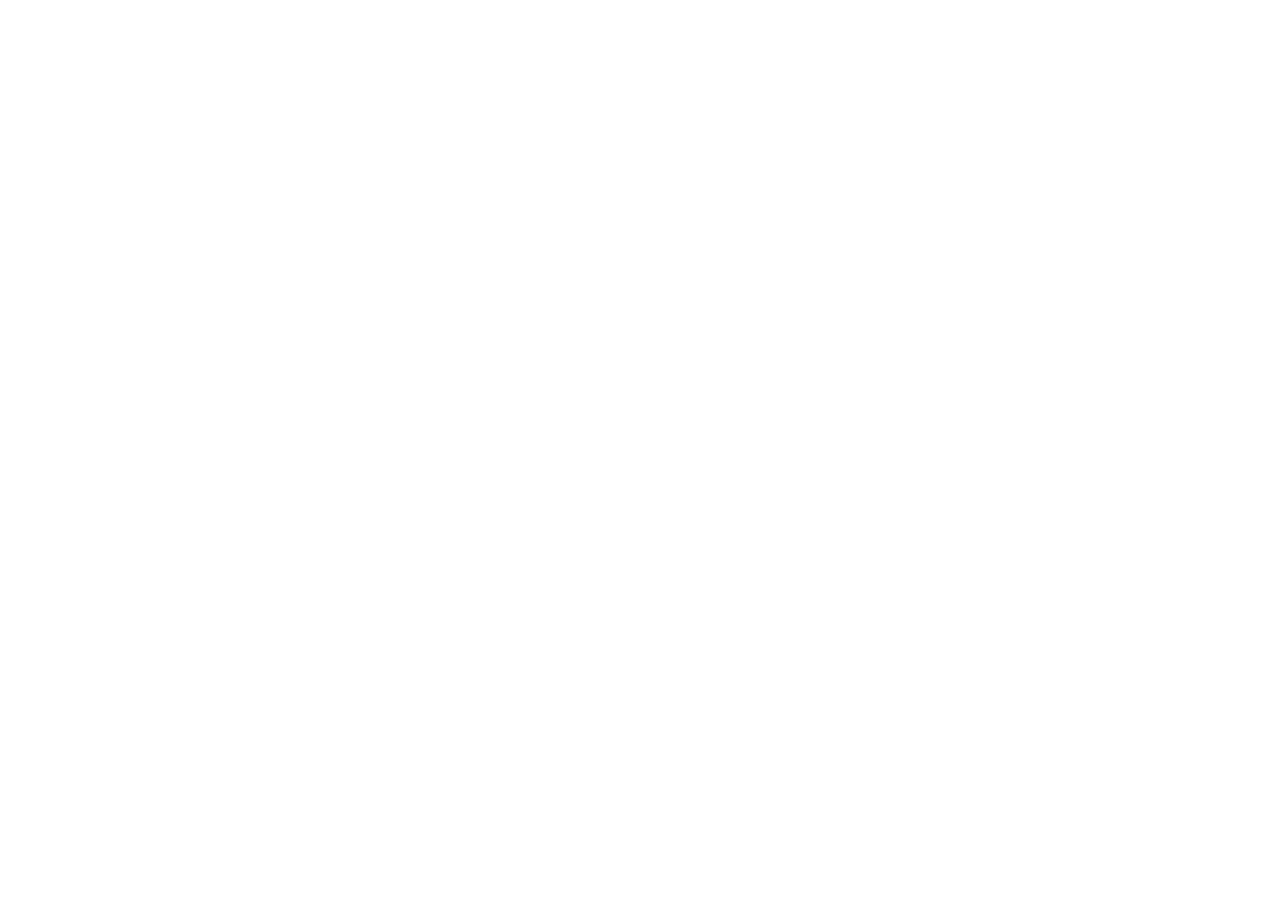
==== about.html @ 7cd77815 "Add placeholder pages and fix home links Add placeholder HTML pages for site sections and update the" ====
<!DOCTYPE html>
<html lang="en">
<head>
    <meta charset="UTF-8">
    <meta name="viewport" content="width=device-width, initial-scale=1.0">
    <title>Document</title>
</head>
<body>
    
</body>
</html>
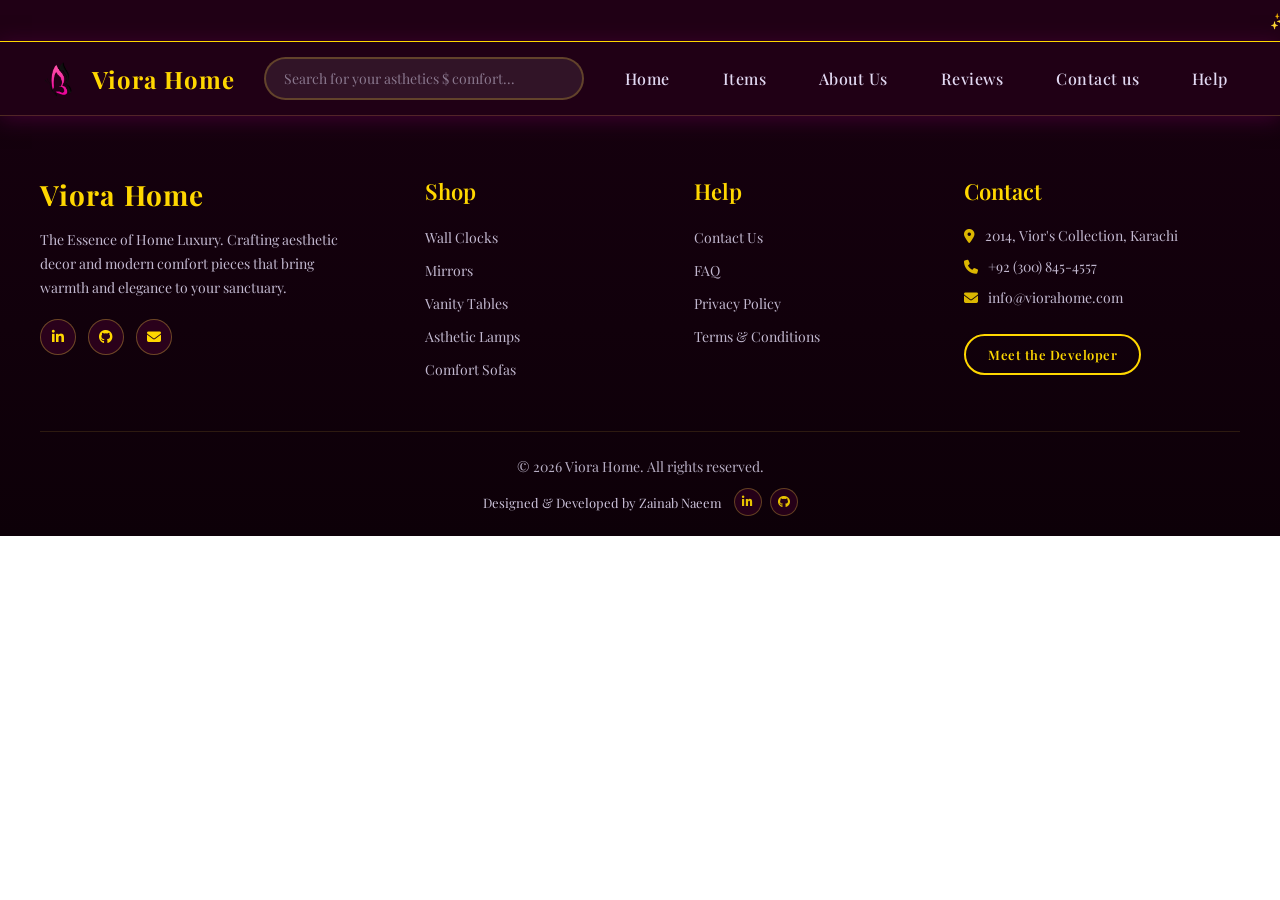
==== commit 5f42c787: "Add navigation and footer to about page Replace the blank page with Viora Home branding, a styled na" ====
--- a/about.html
+++ b/about.html
@@ -1,11 +1,467 @@
-<!DOCTYPE html>
+<!doctype html>
 <html lang="en">
-<head>
-    <meta charset="UTF-8">
-    <meta name="viewport" content="width=device-width, initial-scale=1.0">
-    <title>Document</title>
-</head>
-<body>
-    
-</body>
-</html>+  <head>
+    <meta charset="UTF-8" />
+    <meta name="viewport" content="width=device-width, initial-scale=1.0" />
+    <title>Viora-Home</title>
+
+    <link rel="stylesheet" href="https://unpkg.com/aos@next/dist/aos.css" />
+
+    <link rel="preconnect" href="https://fonts.googleapis.com" />
+    <link rel="preconnect" href="https://fonts.gstatic.com" crossorigin />
+    <link
+      href="https://fonts.googleapis.com/css2?family=Playfair+Display:ital,wght@0,600;1,600&display=swap"
+      rel="stylesheet"
+    />
+
+    <link
+      rel="stylesheet"
+      href="https://cdnjs.cloudflare.com/ajax/libs/font-awesome/6.4.0/css/all.min.css"
+    />
+
+    <style>
+      * {
+        padding: 0;
+        margin: 0;
+        box-sizing: border-box;
+        font-family: "Playfair Display", serif;
+      }
+
+      .announcement-bar {
+        background: #200015;
+        color: white;
+        overflow: hidden;
+        white-space: nowrap;
+        padding: 10px;
+        letter-spacing: 2px;
+      }
+
+      .scrolling-text {
+        display: inline-block;
+        padding-left: 100%;
+        animation: scrollText 15s linear infinite;
+      }
+
+      @keyframes scrollText {
+        from {
+          transform: translateX(0);
+        }
+
+        to {
+          transform: translateX(-100%);
+        }
+      }
+
+      /* Navbar */
+
+      header {
+        position: sticky;
+        top: 0;
+        width: 100%;
+        background-color: #200015;
+        border-top: 1px solid #ffd700;
+        box-shadow: 0 4px 20px rgba(104, 2, 82, 0.5);
+        z-index: 1000;
+      }
+
+      .navbar {
+        display: flex;
+        align-items: center;
+        justify-content: space-between;
+        padding: 15px 40px;
+        max-width: 1400px;
+        margin: 0 auto;
+      }
+
+      .logo {
+        display: flex;
+        align-items: center;
+        gap: 12px;
+        color: #ffd700;
+        font-size: 24px;
+        font-weight: 700;
+        letter-spacing: 1px;
+      }
+
+      .logo img {
+        object-fit: contain;
+      }
+
+      .search input {
+        width: 320px;
+        padding: 10px 18px;
+        background-color: rgba(255, 255, 255, 0.08);
+        border: 2px solid rgba(212, 175, 55, 0.3);
+        border-radius: 30px;
+        color: #e2d9f3;
+        font-size: 14px;
+        outline: none;
+        transition: all 0.3s ease;
+      }
+
+      .search input::placeholder {
+        color: rgba(226, 217, 243, 0.5);
+      }
+
+      .search input:focus {
+        border-color: #ffd700;
+        background-color: rgba(255, 255, 255, 0.12);
+        box-shadow: 0 0 10px rgba(255, 215, 0, 0.3);
+      }
+
+      .navbar li {
+        list-style: none;
+      }
+
+      .navbar > li > a,
+      .navbar .dropdwon > li > a {
+        color: #e2d9f3;
+        text-decoration: none;
+        font-size: 16px;
+        font-weight: 500;
+        letter-spacing: 0.5px;
+        padding: 8px 12px;
+        transition: color 0.3s ease;
+      }
+
+      .navbar > li > a:hover,
+      .navbar .dropdwon > li > a:hover {
+        color: #ffd700;
+        border-bottom: 2px solid #ffd700;
+      }
+
+      .dropdwon {
+        position: relative;
+      }
+
+      .dropdown-menu {
+        display: none;
+        position: absolute;
+        top: 100%;
+        left: 0;
+        background-color: #380125;
+        min-width: 210px;
+        padding: 12px 0;
+        border-radius: 10px;
+        border: 1px solid rgba(212, 175, 55, 0.2);
+        box-shadow: 0 10px 30px rgba(0, 0, 0, 0.6);
+        z-index: 100;
+      }
+
+      .dropdown-menu a {
+        display: block;
+        padding: 10px 20px;
+        color: #e2d9f3;
+        text-decoration: none;
+        font-size: 15px;
+        transition: all 0.3s ease;
+      }
+
+      .dropdown-menu a:hover {
+        background-color: #680442;
+        color: #ffd700;
+        padding-left: 25px;
+        border-bottom: 2px solid #ffd700;
+      }
+
+      .dropdwon:hover .dropdown-menu {
+        display: block;
+      }
+
+      .viora-footer {
+        background: linear-gradient(180deg, #15000e 0%, #0d0008 100%);
+        color: #e2d9f3;
+        padding: 60px 40px 20px 40px;
+        border-top: 1px solid rgba(212, 175, 55, 0.3);
+        font-family: inherit;
+      }
+
+      .footer-container {
+        max-width: 1300px;
+        margin: 0 auto;
+        display: grid;
+        grid-template-columns: 1.5fr 1fr 1fr 1.2fr;
+        gap: 40px;
+        padding-bottom: 40px;
+      }
+
+      .footer-col h2 {
+        color: #ffd700;
+        font-size: 28px;
+        font-weight: 700;
+        margin-bottom: 15px;
+        letter-spacing: 1px;
+      }
+
+      .footer-col h3 {
+        color: #ffd700;
+        font-size: 22px;
+        font-weight: 600;
+        margin-bottom: 20px;
+      }
+
+      .brand-col p {
+        color: #e2d9f3;
+        font-size: 14px;
+        line-height: 1.7;
+        opacity: 0.85;
+        margin-bottom: 20px;
+        max-width: 320px;
+      }
+
+      .social-icons {
+        display: flex;
+        gap: 12px;
+      }
+
+      .social-icons a,
+      .mini-socials a {
+        width: 36px;
+        height: 36px;
+        border-radius: 50%;
+        background: rgba(104, 4, 66, 0.3);
+        border: 1px solid rgba(212, 175, 55, 0.4);
+        color: #ffd700;
+        display: flex;
+        align-items: center;
+        justify-content: center;
+        text-decoration: none;
+        font-size: 14px;
+        transition: all 0.3s ease;
+      }
+
+      .social-icons a:hover,
+      .mini-socials a:hover {
+        background: #ffd700;
+        color: #380125;
+        box-shadow: 0 0 15px rgba(255, 215, 0, 0.5);
+        transform: translateY(-3px);
+      }
+
+      .footer-col ul {
+        list-style: none;
+        padding: 0;
+        margin: 0;
+      }
+
+      .footer-col ul li {
+        margin-bottom: 12px;
+      }
+
+      .footer-col ul li a {
+        color: #e2d9f3;
+        text-decoration: none;
+        font-size: 14px;
+        opacity: 0.85;
+        transition: all 0.3s ease;
+      }
+
+      .footer-col ul li a:hover {
+        color: #ffd700;
+        opacity: 1;
+        padding-left: 5px;
+      }
+
+      .contact-col p {
+        font-size: 14px;
+        margin-bottom: 12px;
+        opacity: 0.85;
+        display: flex;
+        align-items: center;
+        gap: 10px;
+      }
+
+      .contact-col p i {
+        color: #ffd700;
+      }
+
+      .dev-btn {
+        display: inline-block;
+        margin-top: 15px;
+        padding: 10px 22px;
+        background-color: transparent;
+        color: #ffd700;
+        border: 2px solid #ffd700;
+        border-radius: 25px;
+        font-size: 13px;
+        font-weight: 600;
+        letter-spacing: 0.5px;
+        text-decoration: none;
+        transition: all 0.3s ease;
+      }
+
+      .dev-btn:hover {
+        background-color: #ffd700;
+        color: #380125;
+        box-shadow: 0 0 18px rgba(255, 215, 0, 0.4);
+        transform: translateY(-2px);
+      }
+
+      .footer-bottom {
+        border-top: 1px solid rgba(212, 175, 55, 0.15);
+        padding-top: 25px;
+        text-align: center;
+        display: flex;
+        flex-direction: column;
+        align-items: center;
+        gap: 12px;
+      }
+
+      .footer-bottom p {
+        font-size: 14px;
+        opacity: 0.8;
+        margin: 0;
+      }
+
+      .developer-credit {
+        display: flex;
+        align-items: center;
+        gap: 12px;
+        font-size: 13px;
+        color: #e2d9f3;
+        opacity: 0.9;
+      }
+
+      .mini-socials {
+        display: flex;
+        gap: 8px;
+      }
+
+      .mini-socials a {
+        width: 28px;
+        height: 28px;
+        font-size: 12px;
+      }
+    </style>
+  </head>
+  <body>
+    <!-- HeadLine -->
+
+    <div class="announcement-bar">
+      <div class="scrolling-text">
+        ✨ Elevate Your Space • Curated Decor for Beautiful Living • New
+        Arrivals Just Dropped • Make Your Home Beautiful, Your Way ✨ | I hope
+        you enjoy it! Thanks for visiting
+      </div>
+    </div>
+
+    <!-- Navbar -->
+    <header>
+      <div class="navbar">
+        <div class="logo">
+          <img
+            src="./Images/pngwing.com.png"
+            width="40"
+            height="40"
+            alt="Logo"
+          />
+          Viora Home
+        </div>
+
+        <div class="search">
+          <input
+            type="text"
+            placeholder="Search for your asthetics $ comfort..."
+          />
+        </div>
+
+        <li><a href="index.html">Home</a></li>
+        <div class="dropdwon">
+          <li><a href="items.html">Items</a></li>
+          <div class="dropdown-menu">
+            <a href="wall.html">For Walls</a>
+            <a href="vanity.html">For Vanity</a>
+            <a href="mirror.html">Beautiful Mirrors</a>
+            <a href="comfort.html">For Comfort</a>
+            <a href="asthetic.html">For Asthetics</a>
+            <a href="tick.html">The Tick Collection</a>
+          </div>
+        </div>
+        <li><a href="about.html">About Us</a></li>
+        <li><a href="reviews.html">Reviews</a></li>
+        <li><a href="contact.html">Contact us</a></li>
+        <li><a href="help.html">Help</a></li>
+      </div>
+    </header>
+
+    <!-- 3. FOOTER SECTION -->
+    <footer class="viora-footer">
+      <div class="footer-container">
+        <div class="footer-col brand-col">
+          <h2>Viora Home</h2>
+          <p>
+            The Essence of Home Luxury. Crafting aesthetic decor and modern
+            comfort pieces that bring warmth and elegance to your sanctuary.
+          </p>
+          <div class="social-icons">
+            <a
+              href="https://www.linkedin.com/in/zainab-naeem-1ab38a312/"
+              target="_blank"
+              aria-label="LinkedIn"
+              ><i class="fab fa-linkedin-in"></i
+            ></a>
+            <a
+              href="https://github.com/zainab-naeem-20"
+              target="_blank"
+              aria-label="GitHub"
+              ><i class="fab fa-github"></i
+            ></a>
+            <a href="mailto:contact@viorahome.com" aria-label="Email"
+              ><i class="fas fa-envelope"></i
+            ></a>
+          </div>
+        </div>
+
+        <div class="footer-col">
+          <h3>Shop</h3>
+          <ul>
+            <li><a href="wall.html">Wall Clocks</a></li>
+            <li><a href="mirror.html">Mirrors</a></li>
+            <li><a href="vanity.html">Vanity Tables</a></li>
+            <li><a href="asthetic.html">Asthetic Lamps</a></li>
+            <li><a href="sofa.html">Comfort Sofas</a></li>
+          </ul>
+        </div>
+
+        <div class="footer-col">
+          <h3>Help</h3>
+          <ul>
+            <li><a href="contact.html">Contact Us</a></li>
+            <li><a href="faq.html">FAQ</a></li>
+            <li><a href="index.html">Privacy Policy</a></li>
+            <li><a href="index.html">Terms & Conditions</a></li>
+          </ul>
+        </div>
+
+        <div class="footer-col contact-col">
+          <h3>Contact</h3>
+          <p>
+            <i class="fas fa-map-marker-alt"></i> 2014, Vior's Collection,
+            Karachi
+          </p>
+          <p><i class="fas fa-phone"></i> +92 (300) 845-4557</p>
+          <p><i class="fas fa-envelope"></i> info@viorahome.com</p>
+
+          <a href="me.html" class="dev-btn">Meet the Developer</a>
+        </div>
+      </div>
+
+      <div class="footer-bottom">
+        <p>© 2026 Viora Home. All rights reserved.</p>
+        <div class="developer-credit">
+          <span>Designed & Developed by Zainab Naeem</span>
+          <div class="mini-socials">
+            <a
+              href="https://www.linkedin.com/in/zainab-naeem-1ab38a312/"
+              target="_blank"
+              ><i class="fab fa-linkedin-in"></i
+            ></a>
+            <a href="https://github.com/zainab-naeem-20" target="_blank"
+              ><i class="fab fa-github"></i
+            ></a>
+          </div>
+        </div>
+      </div>
+    </footer>
+  </body>
+</html>
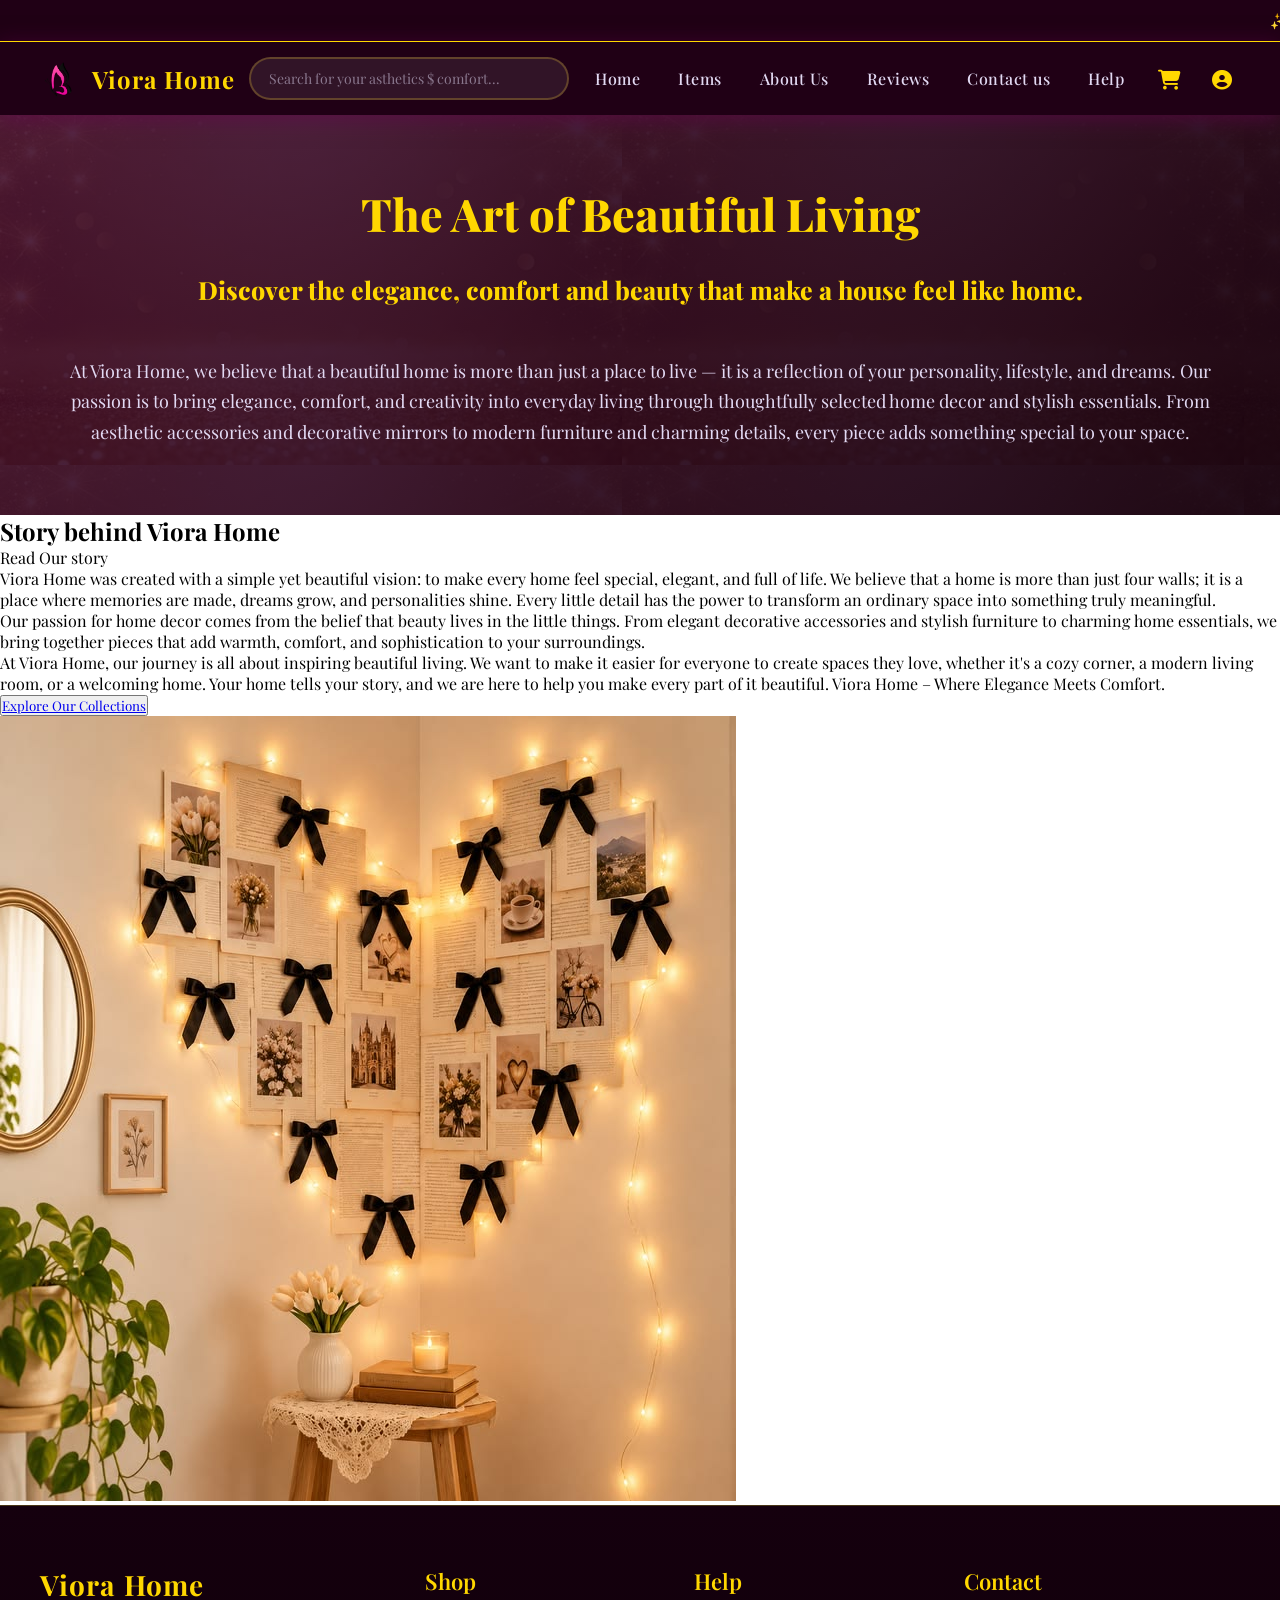
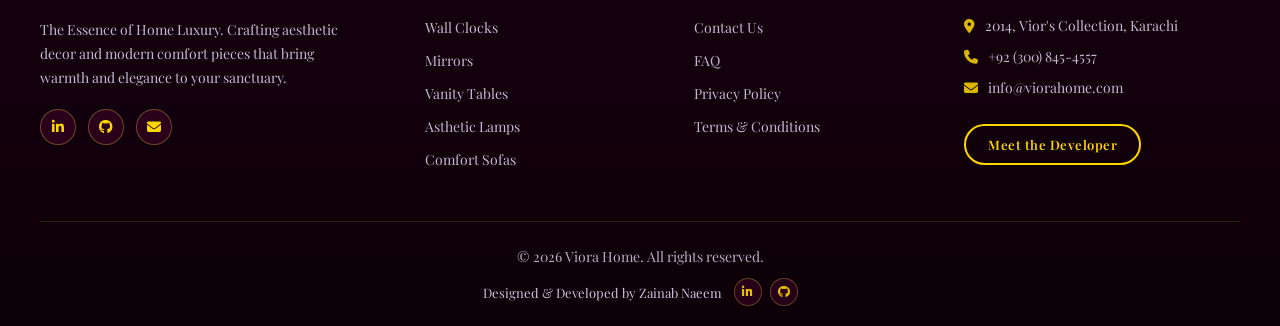
==== commit 0ab1bc37: "Added Changes" ====
--- a/about.html
+++ b/about.html
@@ -168,6 +168,18 @@
         display: block;
       }
 
+      .nav-icon {
+        color: #ffd700 !important;
+        font-size: 20px !important;
+        padding: 8px !important;
+        transition: 0.3s ease;
+      }
+
+      .nav-icon:hover {
+        color: white !important;
+        transform: scale(1.15);
+      }
+
       .viora-footer {
         background: linear-gradient(180deg, #15000e 0%, #0d0008 100%);
         color: #e2d9f3;
@@ -332,6 +344,51 @@
         height: 28px;
         font-size: 12px;
       }
+
+      .about-main {
+        width: 100%;
+        height: 400px;
+        display: flex;
+        flex-direction: column;
+        align-items: center;
+        justify-content: center;
+        gap: 20px;
+        padding: 60px 40px;
+        background:
+          linear-gradient(
+            135deg,
+            rgba(56, 1, 37, 0.85) 0%,
+            rgba(21, 0, 14, 0.95) 100%
+          ),
+          url(./Images/back1.jpg);
+      }
+
+      .about-main h1 {
+        color: #ffd700;
+        font-weight: 800;
+        font-size: 45px;
+        margin-bottom: 10px;
+      }
+
+      .about-main h3 {
+        color: #ffd700;
+        font-weight: 800;
+        font-size: 25px;
+        margin-bottom: 5px;
+      }
+
+      .about-main p {
+        color: #e2d9f3;
+        font-weight: 300;
+        font-size: 18px;
+        margin-bottom: 10px;
+        line-height: 1.7;
+        margin: 25px auto 0;
+        padding: 0 20px;
+        text-align: center;
+      }
+
+      
     </style>
   </head>
   <body>
@@ -381,8 +438,54 @@
         <li><a href="reviews.html">Reviews</a></li>
         <li><a href="contact.html">Contact us</a></li>
         <li><a href="help.html">Help</a></li>
+        <li>
+          <a href="cart.html" class="nav-icon">
+            <i class="fas fa-shopping-cart"></i>
+          </a>
+        </li>
+
+        <li>
+          <a href="profile.html" class="nav-icon">
+            <i class="fas fa-user-circle"></i>
+          </a>
+        </li>
       </div>
     </header>
+
+    <section>
+      <div class="about-main">
+        <h1>The Art of Beautiful Living</h1>
+        <h3>
+          Discover the elegance, comfort and beauty that make a house feel like
+          home.
+        </h3>
+        <p>
+          At Viora Home, we believe that a beautiful home is more than just a
+          place to live — it is a reflection of your personality, lifestyle, and
+          dreams. Our passion is to bring elegance, comfort, and creativity into
+          everyday living through thoughtfully selected home decor and stylish
+          essentials. From aesthetic accessories and decorative mirrors to
+          modern furniture and charming details, every piece adds something
+          special to your space.
+        </p>
+      </div>
+
+      <div class="about-story">
+        <h1>Story behind Viora Home</h1>
+
+        <div class="left">
+          <p>Read Our story</p>
+          <p>Viora Home was created with a simple yet beautiful vision: to make every home feel special, elegant, and full of life. We believe that a home is more than just four walls; it is a place where memories are made, dreams grow, and personalities shine. Every little detail has the power to transform an ordinary space into something truly meaningful.</p>
+          <p>Our passion for home decor comes from the belief that beauty lives in the little things. From elegant decorative accessories and stylish furniture to charming home essentials, we bring together pieces that add warmth, comfort, and sophistication to your surroundings.</p>
+          <p>At Viora Home, our journey is all about inspiring beautiful living. We want to make it easier for everyone to create spaces they love, whether it's a cozy corner, a modern living room, or a welcoming home. Your home tells your story, and we are here to help you make every part of it beautiful. Viora Home – Where Elegance Meets Comfort.</p>
+          <button><a href="items.html">Explore Our Collections</a></button>
+        </div>
+
+        <div class="right">
+          <img src="./Images/UC-4.jpg" alt="">
+        </div>
+      </div>
+    </section>
 
     <!-- 3. FOOTER SECTION -->
     <footer class="viora-footer">
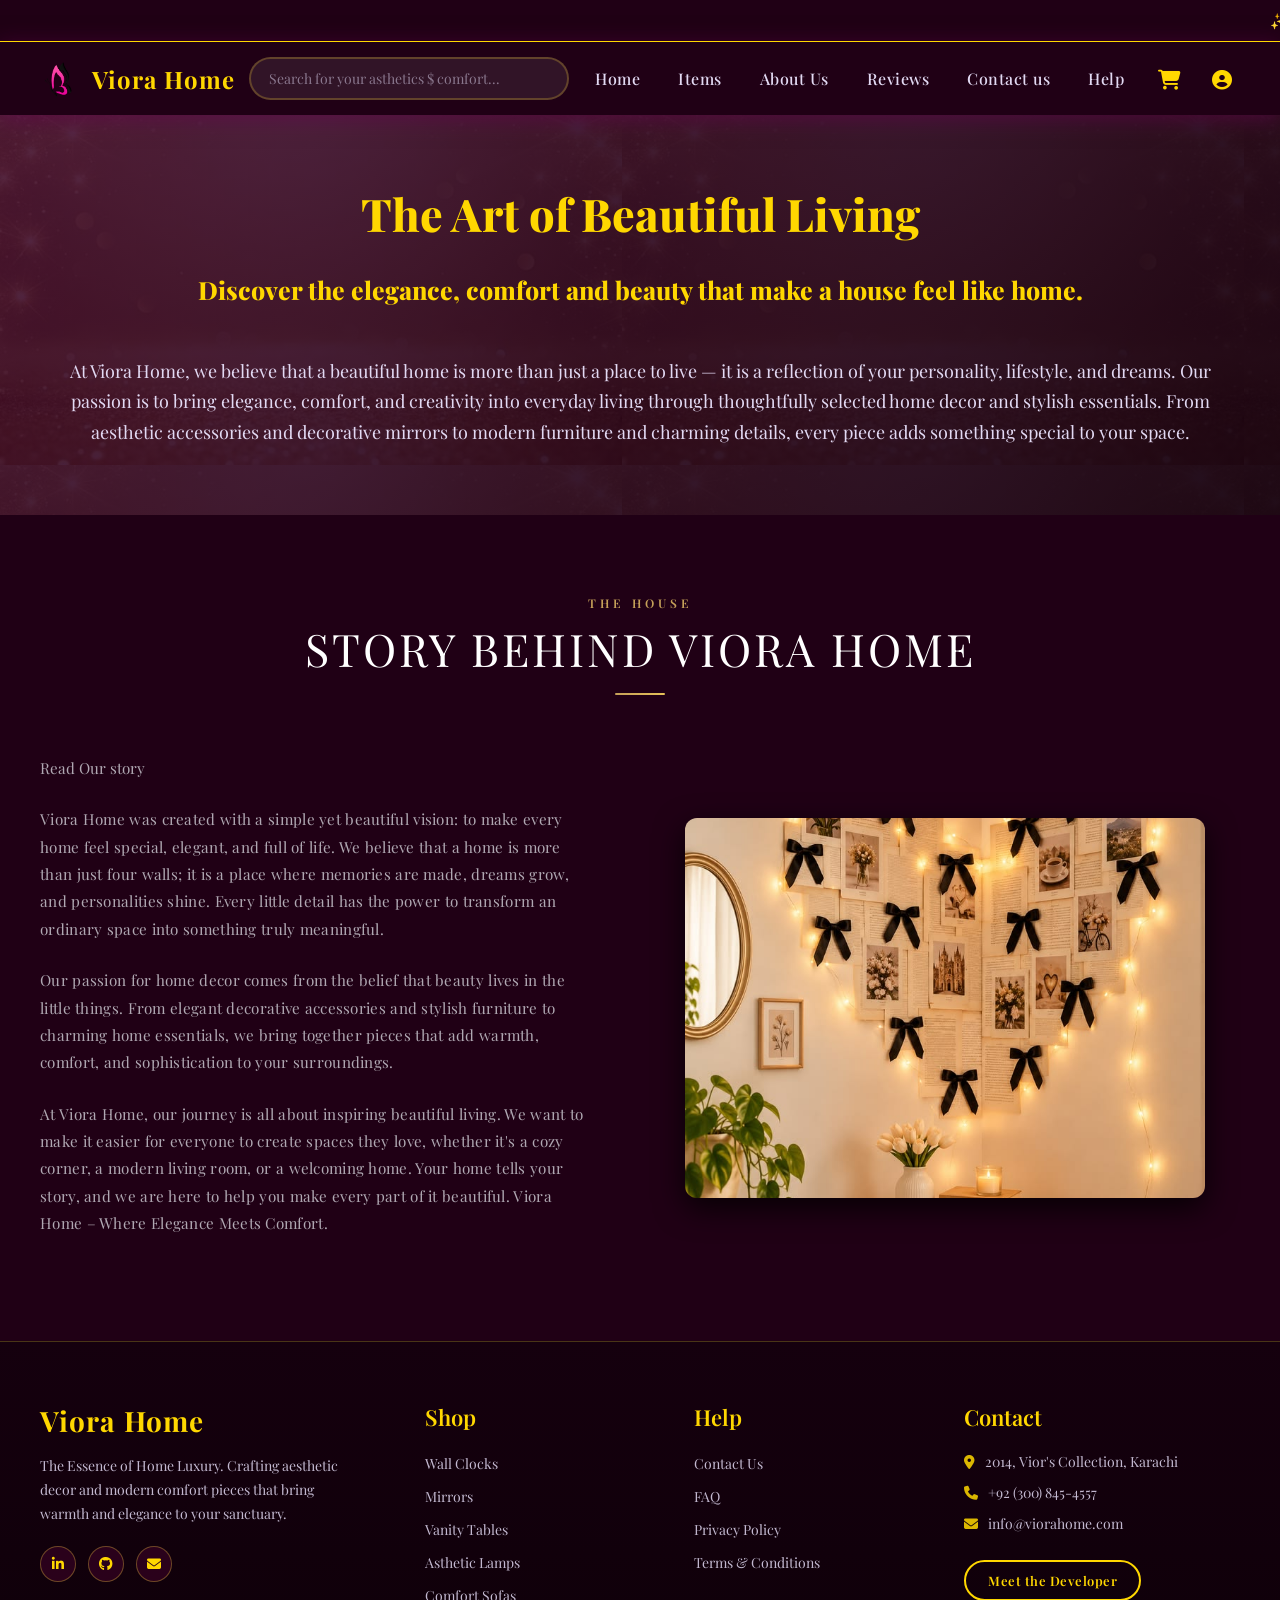
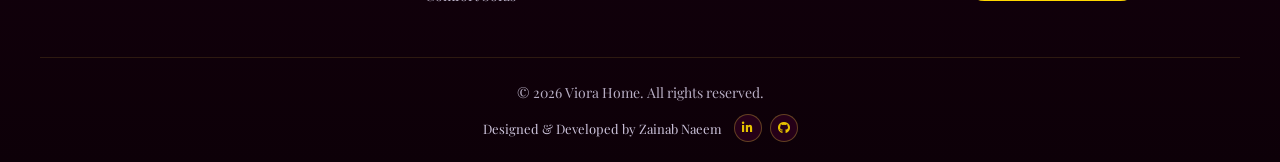
==== commit 611e0133: "Style the Viora Home story section Add a dark, gold-accented layout for the About story, with respon" ====
--- a/about.html
+++ b/about.html
@@ -388,7 +388,104 @@
         text-align: center;
       }
 
-      
+      * {
+  box-sizing: border-box;
+  margin: 0;
+  padding: 0;
+}
+
+
+.about-story {
+  width: 100%;
+  background-color: #200015;
+  padding: 80px 20px;
+  color: #ffffff;
+  box-sizing: border-box;
+}
+
+.about-story h1 {
+  text-align: center;
+  font-size: 2.8rem;
+  color: #ffffff;
+  font-family: 'Cinzel', 'Playfair Display', serif, sans-serif;
+  font-weight: 400;
+  letter-spacing: 3px;
+  text-transform: uppercase;
+  margin-bottom: 8px;
+  position: relative;
+}
+
+.about-story h1::before {
+  content: "THE HOUSE";
+  display: block;
+  font-size: 0.75rem;
+  letter-spacing: 4px;
+  color: #c5a059;
+  margin-bottom: 8px;
+  font-weight: 600;
+}
+
+.about-story h1::after {
+  content: "";
+  display: block;
+  width: 50px;
+  height: 2px;
+  background: linear-gradient(90deg, #c5a059, #e5c158);
+  margin: 15px auto 60px auto;
+  border-radius: 2px;
+}
+
+.about-story .main {
+  max-width: 1200px;
+  margin: 0 auto;
+  display: flex;
+  align-items: center;
+  justify-content: space-between;
+  gap: 60px;
+}
+
+.about-story .left {
+  flex: 1;
+  max-width: 550px;
+}
+
+.about-story .left p {
+  font-size: 0.95rem;
+  line-height: 1.8;
+  color: #b0a8b3;
+  margin-bottom: 24px;
+  font-weight: 300;
+  letter-spacing: 0.3px;
+}
+
+.about-story .left p:first-child {
+  font-size: 0.95rem;
+  color: #b0a8b3;
+  font-weight: 300;
+  text-transform: none;
+  letter-spacing: normal;
+  margin-bottom: 24px;
+}
+
+.about-story .left button {
+  display: none;
+}
+
+.about-story .right {
+  flex: 1;
+  display: flex;
+  justify-content: center;
+}
+
+.about-story .right img {
+  width: 100%;
+  max-width: 520px;
+  height: 380px;
+  object-fit: cover;
+  border-radius: 12px;
+  box-shadow: 0 10px 30px rgba(0, 0, 0, 0.8);
+}
+
     </style>
   </head>
   <body>
@@ -472,17 +569,38 @@
 
       <div class="about-story">
         <h1>Story behind Viora Home</h1>
-
-        <div class="left">
-          <p>Read Our story</p>
-          <p>Viora Home was created with a simple yet beautiful vision: to make every home feel special, elegant, and full of life. We believe that a home is more than just four walls; it is a place where memories are made, dreams grow, and personalities shine. Every little detail has the power to transform an ordinary space into something truly meaningful.</p>
-          <p>Our passion for home decor comes from the belief that beauty lives in the little things. From elegant decorative accessories and stylish furniture to charming home essentials, we bring together pieces that add warmth, comfort, and sophistication to your surroundings.</p>
-          <p>At Viora Home, our journey is all about inspiring beautiful living. We want to make it easier for everyone to create spaces they love, whether it's a cozy corner, a modern living room, or a welcoming home. Your home tells your story, and we are here to help you make every part of it beautiful. Viora Home – Where Elegance Meets Comfort.</p>
-          <button><a href="items.html">Explore Our Collections</a></button>
-        </div>
-
-        <div class="right">
-          <img src="./Images/UC-4.jpg" alt="">
+        <div class="main">
+          <div class="left">  
+            <p>Read Our story</p>
+            <p>
+              Viora Home was created with a simple yet beautiful vision: to make
+              every home feel special, elegant, and full of life. We believe
+              that a home is more than just four walls; it is a place where
+              memories are made, dreams grow, and personalities shine. Every
+              little detail has the power to transform an ordinary space into
+              something truly meaningful.
+            </p>
+            <p>
+              Our passion for home decor comes from the belief that beauty lives
+              in the little things. From elegant decorative accessories and
+              stylish furniture to charming home essentials, we bring together
+              pieces that add warmth, comfort, and sophistication to your
+              surroundings.
+            </p>
+            <p>
+              At Viora Home, our journey is all about inspiring beautiful
+              living. We want to make it easier for everyone to create spaces
+              they love, whether it's a cozy corner, a modern living room, or a
+              welcoming home. Your home tells your story, and we are here to
+              help you make every part of it beautiful. Viora Home – Where
+              Elegance Meets Comfort.
+            </p>
+            <button><a href="items.html">Explore Our Collections</a></button>
+          </div>
+
+          <div class="right">
+            <img src="./Images/UC-4.jpg" alt="" />
+          </div>
         </div>
       </div>
     </section>
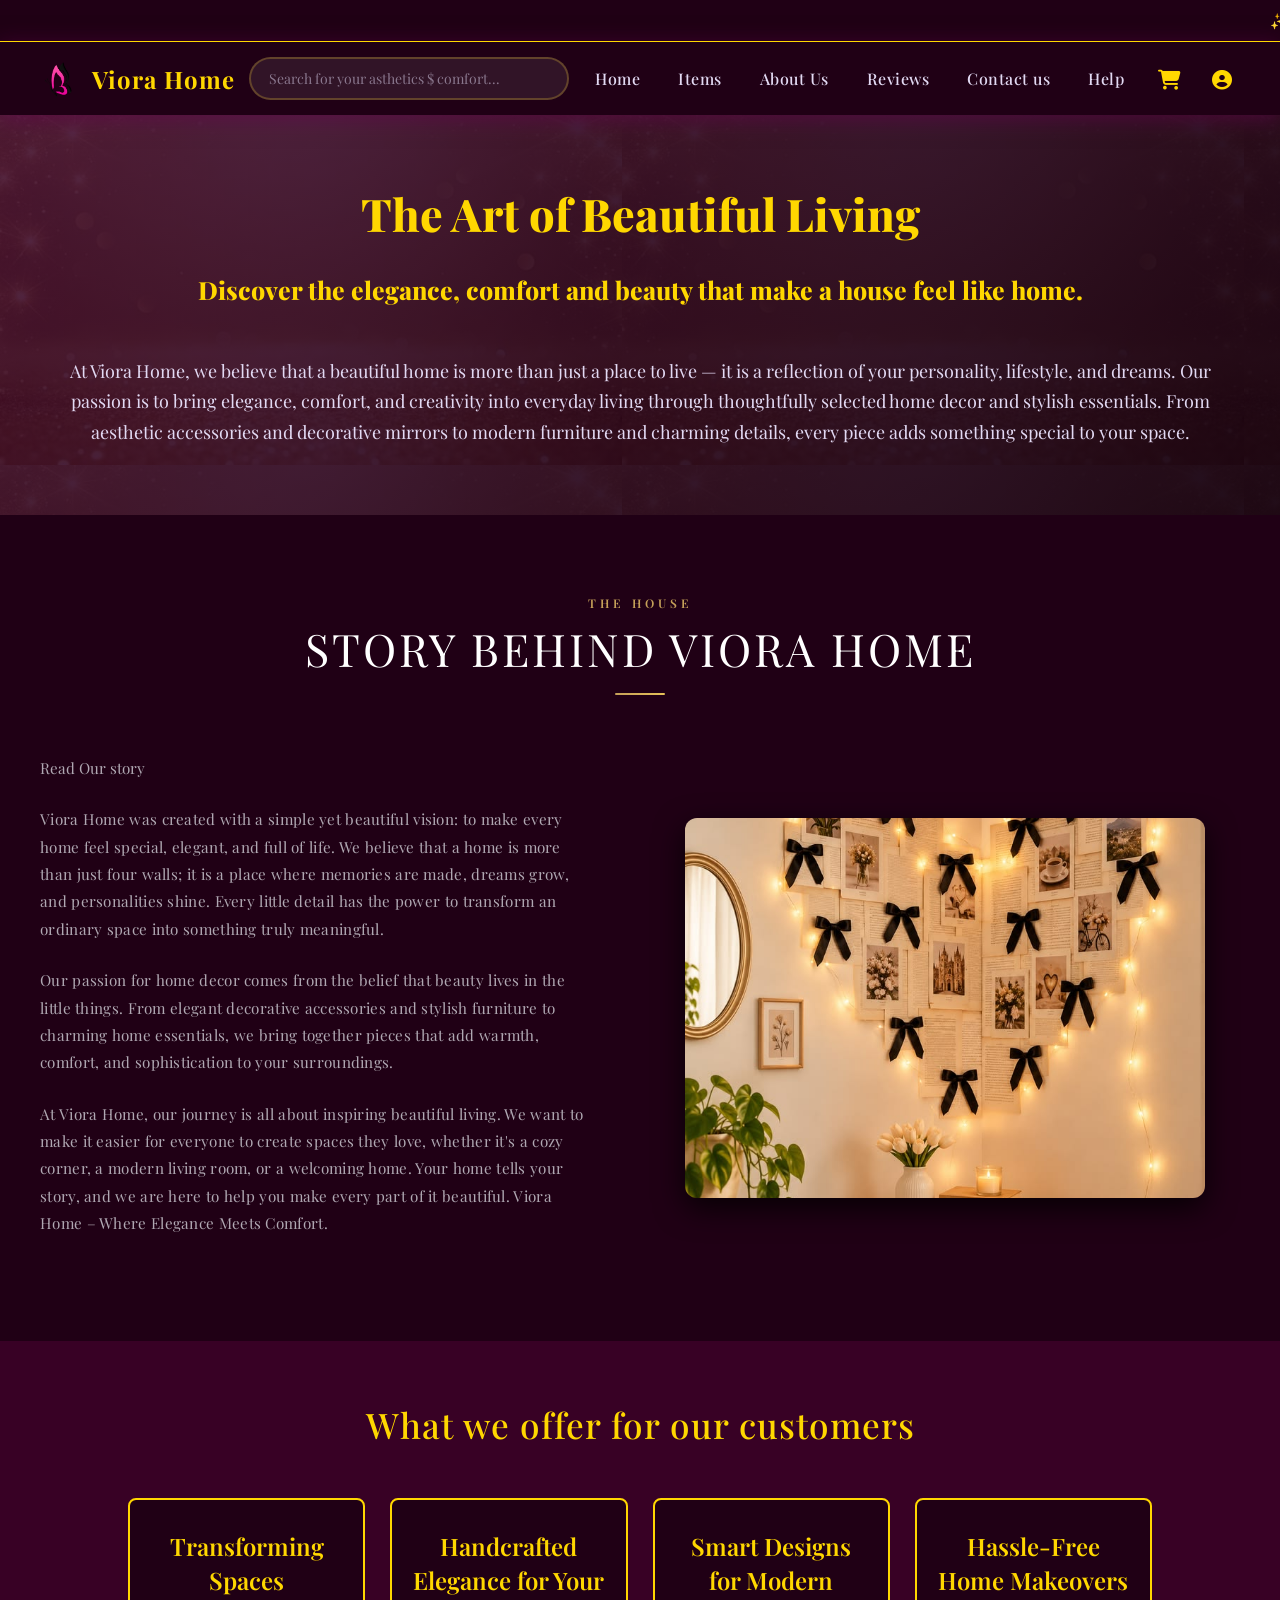
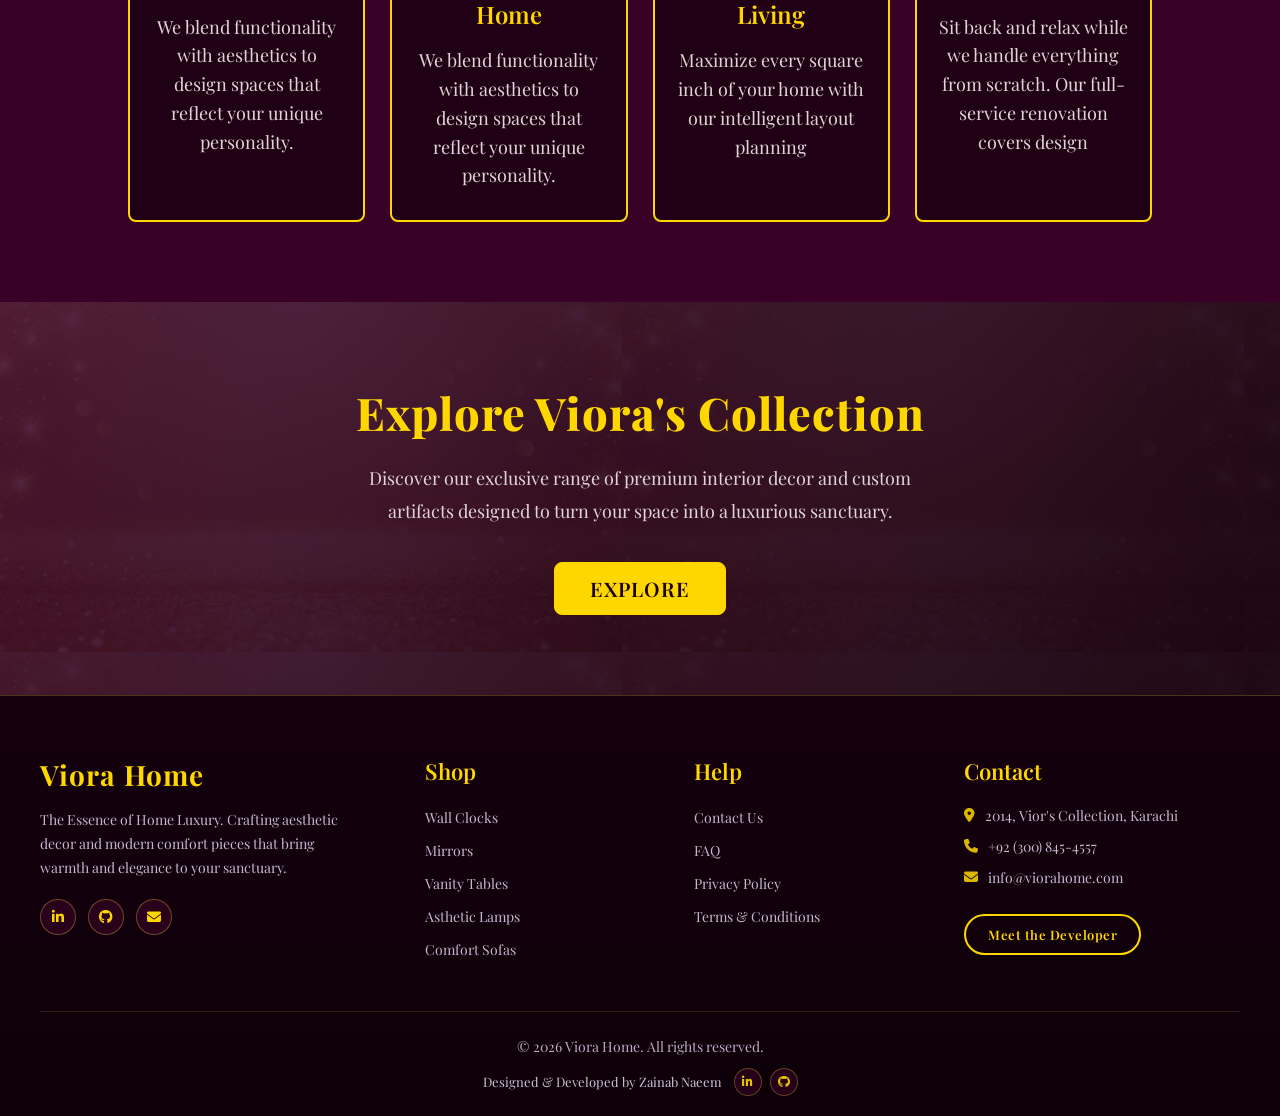
==== commit 944d57d5: "Updated File with Prettier" ====
--- a/about.html
+++ b/about.html
@@ -389,103 +389,212 @@
       }
 
       * {
-  box-sizing: border-box;
-  margin: 0;
-  padding: 0;
-}
-
-
-.about-story {
-  width: 100%;
-  background-color: #200015;
-  padding: 80px 20px;
-  color: #ffffff;
-  box-sizing: border-box;
-}
-
-.about-story h1 {
-  text-align: center;
-  font-size: 2.8rem;
-  color: #ffffff;
-  font-family: 'Cinzel', 'Playfair Display', serif, sans-serif;
-  font-weight: 400;
-  letter-spacing: 3px;
-  text-transform: uppercase;
-  margin-bottom: 8px;
-  position: relative;
-}
-
-.about-story h1::before {
-  content: "THE HOUSE";
-  display: block;
-  font-size: 0.75rem;
-  letter-spacing: 4px;
-  color: #c5a059;
-  margin-bottom: 8px;
-  font-weight: 600;
-}
-
-.about-story h1::after {
-  content: "";
-  display: block;
-  width: 50px;
-  height: 2px;
-  background: linear-gradient(90deg, #c5a059, #e5c158);
-  margin: 15px auto 60px auto;
-  border-radius: 2px;
-}
-
-.about-story .main {
-  max-width: 1200px;
-  margin: 0 auto;
-  display: flex;
-  align-items: center;
-  justify-content: space-between;
-  gap: 60px;
-}
-
-.about-story .left {
-  flex: 1;
-  max-width: 550px;
-}
-
-.about-story .left p {
-  font-size: 0.95rem;
-  line-height: 1.8;
-  color: #b0a8b3;
-  margin-bottom: 24px;
-  font-weight: 300;
-  letter-spacing: 0.3px;
-}
-
-.about-story .left p:first-child {
-  font-size: 0.95rem;
-  color: #b0a8b3;
-  font-weight: 300;
-  text-transform: none;
-  letter-spacing: normal;
-  margin-bottom: 24px;
-}
-
-.about-story .left button {
-  display: none;
-}
-
-.about-story .right {
-  flex: 1;
-  display: flex;
-  justify-content: center;
-}
-
-.about-story .right img {
-  width: 100%;
-  max-width: 520px;
-  height: 380px;
-  object-fit: cover;
-  border-radius: 12px;
-  box-shadow: 0 10px 30px rgba(0, 0, 0, 0.8);
-}
-
+        box-sizing: border-box;
+        margin: 0;
+        padding: 0;
+      }
+
+      .about-story {
+        width: 100%;
+        background-color: #200015;
+        padding: 80px 20px;
+        color: #ffffff;
+        box-sizing: border-box;
+      }
+
+      .about-story h1 {
+        text-align: center;
+        font-size: 2.8rem;
+        color: #ffffff;
+        font-family: "Cinzel", "Playfair Display", serif, sans-serif;
+        font-weight: 400;
+        letter-spacing: 3px;
+        text-transform: uppercase;
+        margin-bottom: 8px;
+        position: relative;
+      }
+
+      .about-story h1::before {
+        content: "THE HOUSE";
+        display: block;
+        font-size: 0.75rem;
+        letter-spacing: 4px;
+        color: #c5a059;
+        margin-bottom: 8px;
+        font-weight: 600;
+      }
+
+      .about-story h1::after {
+        content: "";
+        display: block;
+        width: 50px;
+        height: 2px;
+        background: linear-gradient(90deg, #c5a059, #e5c158);
+        margin: 15px auto 60px auto;
+        border-radius: 2px;
+      }
+
+      .about-story .main {
+        max-width: 1200px;
+        margin: 0 auto;
+        display: flex;
+        align-items: center;
+        justify-content: space-between;
+        gap: 60px;
+      }
+
+      .about-story .left {
+        flex: 1;
+        max-width: 550px;
+      }
+
+      .about-story .left p {
+        font-size: 0.95rem;
+        line-height: 1.8;
+        color: #b0a8b3;
+        margin-bottom: 24px;
+        font-weight: 300;
+        letter-spacing: 0.3px;
+      }
+
+      .about-story .left p:first-child {
+        font-size: 0.95rem;
+        color: #b0a8b3;
+        font-weight: 300;
+        text-transform: none;
+        letter-spacing: normal;
+        margin-bottom: 24px;
+      }
+
+      .about-story .left button {
+        display: none;
+      }
+
+      .about-story .right {
+        flex: 1;
+        display: flex;
+        justify-content: center;
+      }
+
+      .about-story .right img {
+        width: 100%;
+        max-width: 520px;
+        height: 380px;
+        object-fit: cover;
+        border-radius: 12px;
+        box-shadow: 0 10px 30px rgba(0, 0, 0, 0.8);
+      }
+
+      .extra {
+        padding: 60px 10% 80px 10%;
+        text-align: center;
+        background-color: #380125;
+        font-family: "Playfair Display", "Georgia", serif;
+      }
+
+      .extra h1 {
+        color: #ffd700;
+        font-size: 2.2rem;
+        font-weight: 500;
+        margin-bottom: 50px;
+        letter-spacing: 1px;
+      }
+
+      .extra-items {
+        display: grid;
+        grid-template-columns: repeat(auto-fit, minmax(220px, 1fr));
+        gap: 25px;
+        justify-content: center;
+        align-items: stretch;
+      }
+
+      .item {
+        background: #200015;
+        border: 2px solid #ffd700;
+        padding: 30px 20px;
+        border-radius: 8px;
+        text-align: center;
+        transition: all 0.4s ease-in-out;
+        display: flex;
+        flex-direction: column;
+        justify-content: flex-start;
+      }
+
+      .item:hover {
+        transform: translateY(-8px);
+        background: #200015;
+        border-color: #ffd700;
+        box-shadow: 0 0 15px 2px #e5c158;
+      }
+
+      .item h3 {
+        color: #ffd700;
+        font-size: 24px;
+        font-weight: 600;
+        margin-bottom: 15px;
+        line-height: 1.4;
+      }
+
+      .item p {
+        color: #e0d5d5;
+        font-size: 18px;
+        line-height: 1.6;
+        margin: 0;
+      }
+
+      .explore-section {
+        padding: 80px 10%;
+        text-align: center;
+        background:
+          linear-gradient(
+            135deg,
+            rgba(56, 1, 37, 0.85) 0%,
+            rgba(21, 0, 14, 0.95) 100%
+          ),
+          url(./Images/back1.jpg);
+      }
+
+      .explore-content {
+        max-width: 600px;
+        margin: 0 auto;
+      }
+
+      .explore-content h2 {
+        color: #ffd700;
+        font-size: 45px;
+        font-weight: 800;
+        margin-bottom: 20px;
+        letter-spacing: 1px;
+      }
+
+      .explore-content p {
+        color: #e0d5d5;
+        font-size: 18px;
+        line-height: 1.8;
+        margin-bottom: 35px;
+      }
+
+      .explore-btn {
+        display: inline-block;
+        padding: 12px 35px;
+        font-size: 20px;
+        font-weight: 600;
+        color: #1a030d;
+        background-color: #ffd700;
+        text-decoration: none;
+        border-radius: 8px;
+        border: 1px solid #ffd700;
+        text-transform: uppercase;
+        letter-spacing: 1px;
+        transition: all 0.4s ease-in-out;
+      }
+
+      .explore-btn:hover {
+        background-color: transparent;
+        color: #ffd700;
+        box-shadow: 0 0 15px 2px rgba(255, 215, 0, 0.6);
+        transform: translateY(-5px);
+      }
     </style>
   </head>
   <body>
@@ -570,7 +679,7 @@
       <div class="about-story">
         <h1>Story behind Viora Home</h1>
         <div class="main">
-          <div class="left">  
+          <div class="left">
             <p>Read Our story</p>
             <p>
               Viora Home was created with a simple yet beautiful vision: to make
@@ -605,6 +714,56 @@
       </div>
     </section>
 
+    <section>
+      <div class="extra">
+        <h1>What we offer for our customers</h1>
+        <div class="extra-items">
+          <div class="item1 item">
+            <h3>Transforming Spaces</h3>
+            <p>
+              We blend functionality with aesthetics to design spaces that
+              reflect your unique personality.
+            </p>
+          </div>
+
+          <div class="item2 item">
+            <h3>Handcrafted Elegance for Your Home</h3>
+            <p>
+              We blend functionality with aesthetics to design spaces that
+              reflect your unique personality.
+            </p>
+          </div>
+
+          <div class="item3 item">
+            <h3>Smart Designs for Modern Living</h3>
+            <p>
+              Maximize every square inch of your home with our intelligent
+              layout planning
+            </p>
+          </div>
+
+          <div class="item4 item">
+            <h3>Hassle-Free Home Makeovers</h3>
+            <p>
+              Sit back and relax while we handle everything from scratch. Our
+              full-service renovation covers design
+            </p>
+          </div>
+        </div>
+      </div>
+    </section>
+
+    <section class="explore-section">
+      <div class="explore-content">
+        <h2>Explore Viora's Collection</h2>
+        <p>
+          Discover our exclusive range of premium interior decor and custom
+          artifacts designed to turn your space into a luxurious sanctuary.
+        </p>
+        <a href="items.html" class="explore-btn">Explore</a>
+      </div>
+    </section>
+
     <!-- 3. FOOTER SECTION -->
     <footer class="viora-footer">
       <div class="footer-container">
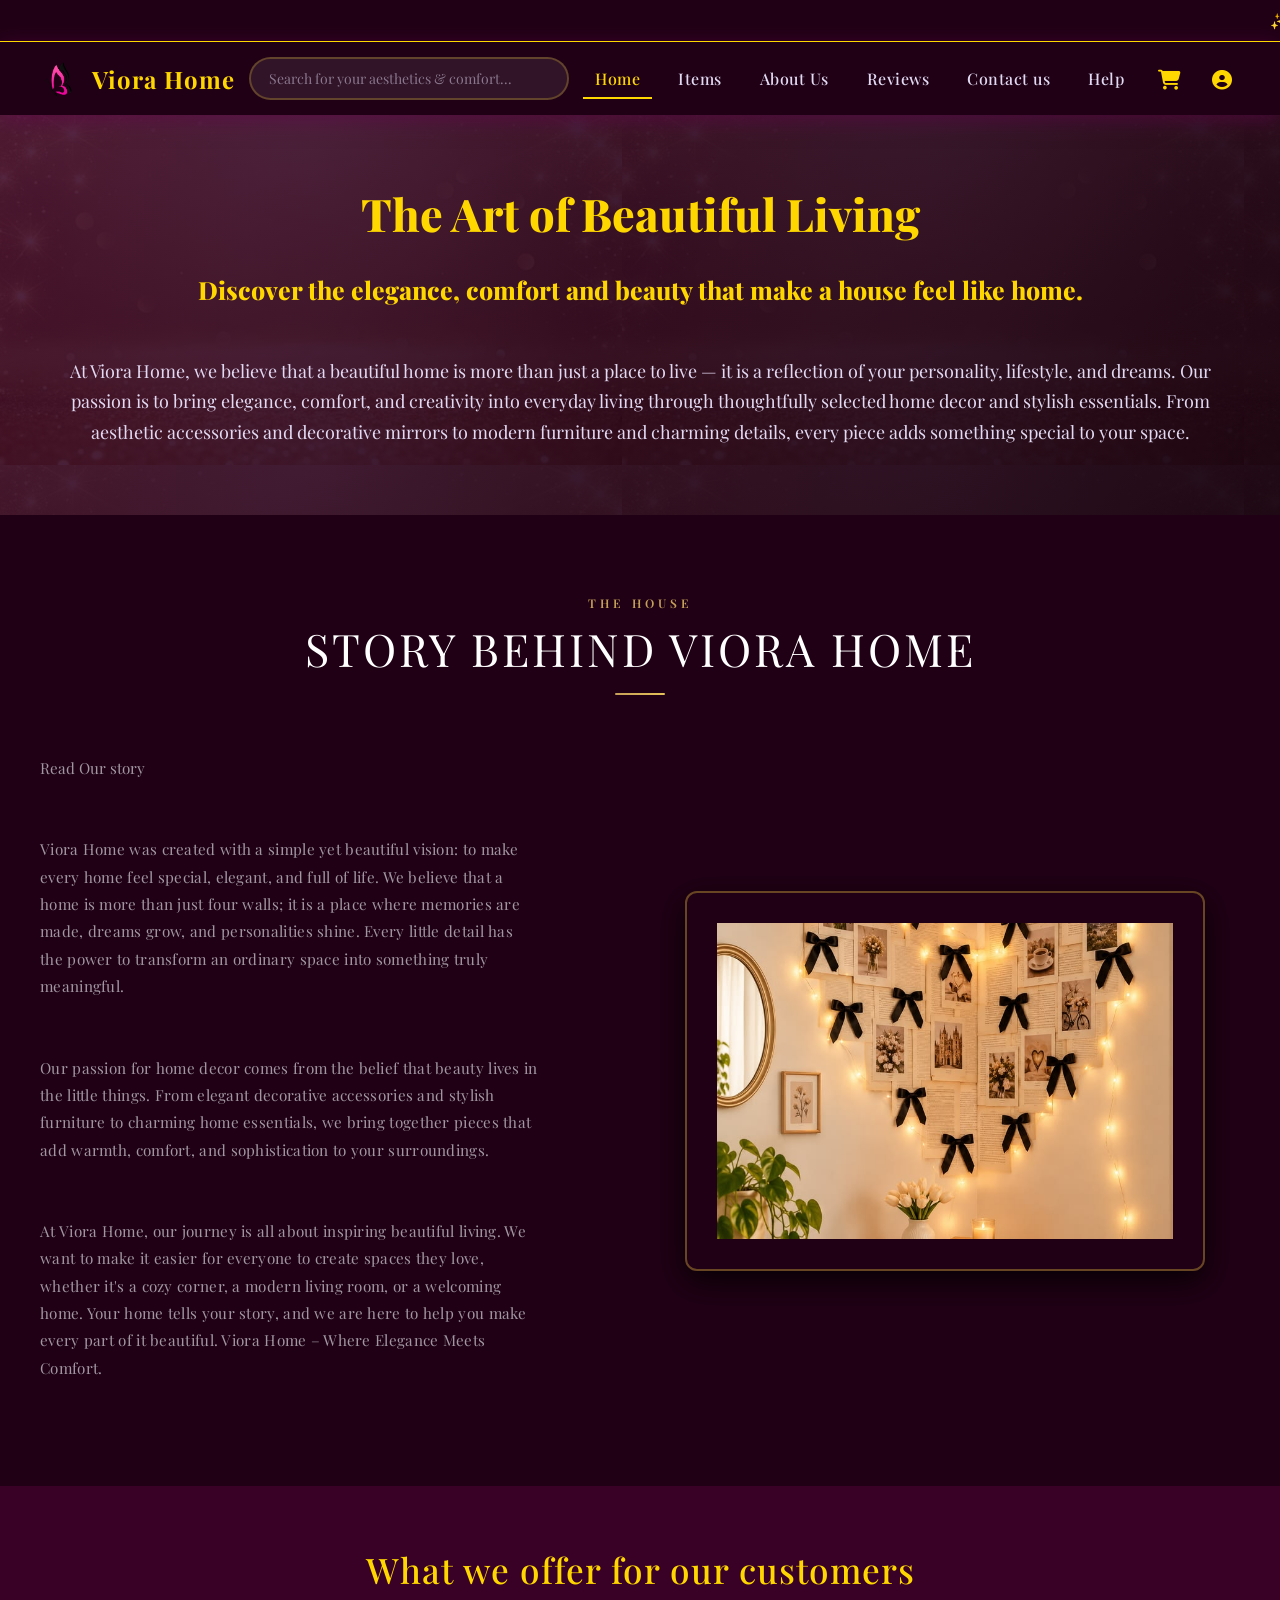
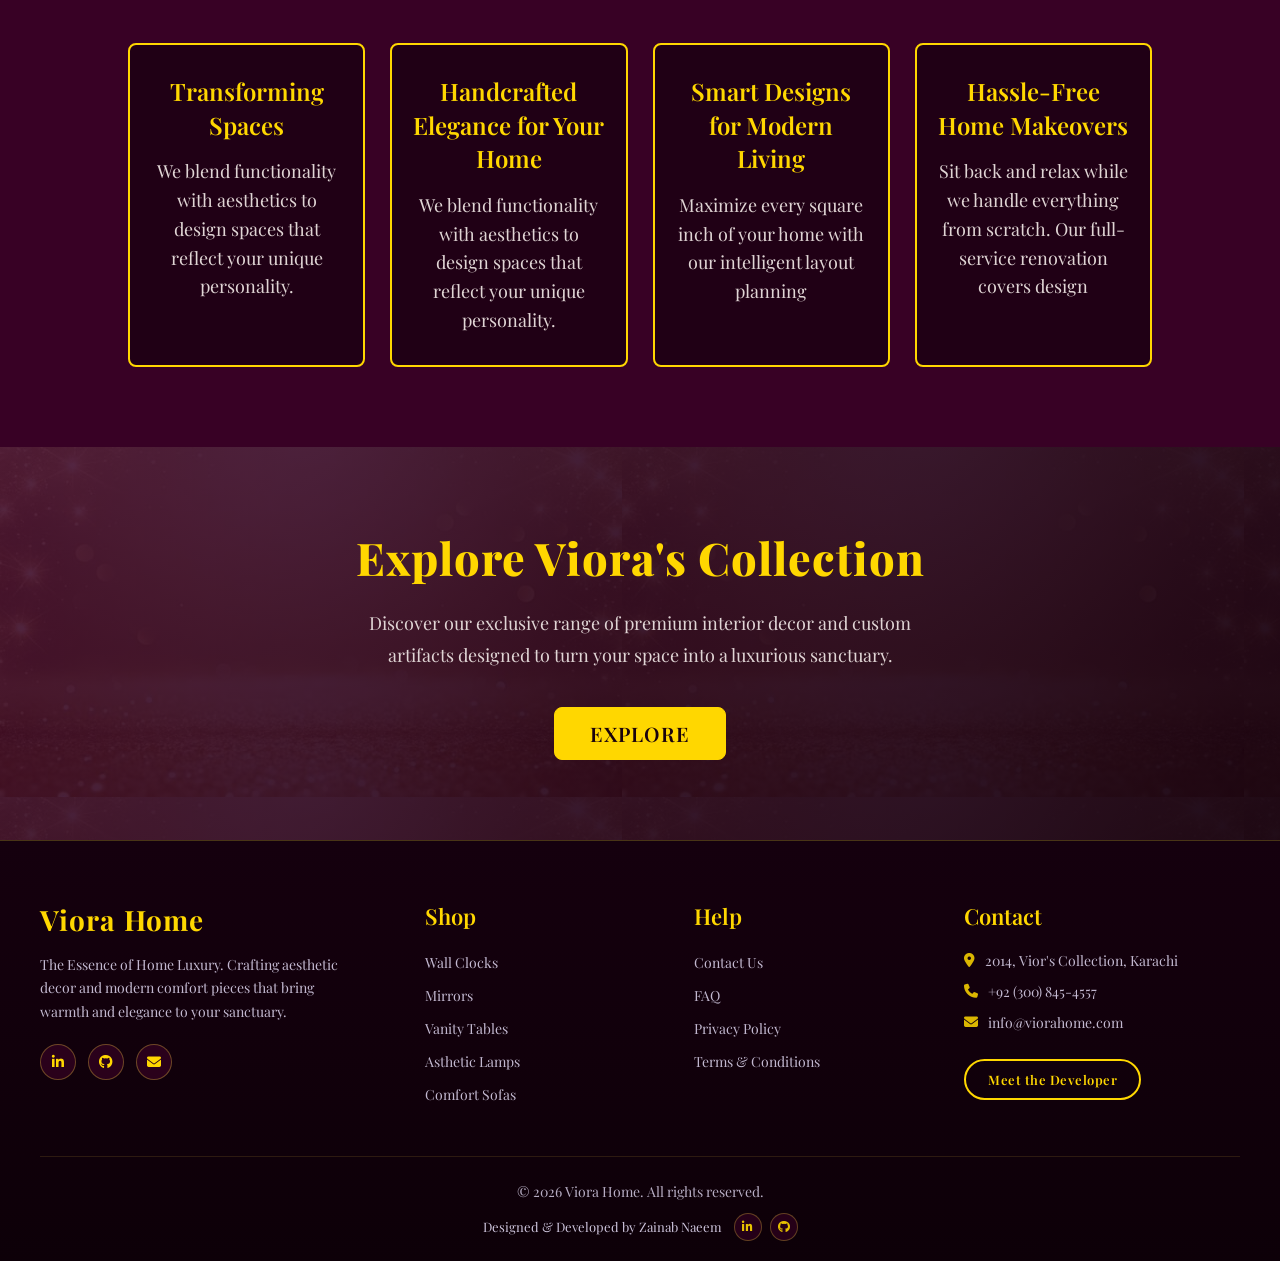
==== commit 5ea5862e: "Reuse shared navigation and footer components Replace the About page's duplicated header and footer " ====
--- a/about.html
+++ b/about.html
@@ -20,329 +20,11 @@
     />
 
     <style>
-      * {
+      *{
         padding: 0;
         margin: 0;
         box-sizing: border-box;
         font-family: "Playfair Display", serif;
-      }
-
-      .announcement-bar {
-        background: #200015;
-        color: white;
-        overflow: hidden;
-        white-space: nowrap;
-        padding: 10px;
-        letter-spacing: 2px;
-      }
-
-      .scrolling-text {
-        display: inline-block;
-        padding-left: 100%;
-        animation: scrollText 15s linear infinite;
-      }
-
-      @keyframes scrollText {
-        from {
-          transform: translateX(0);
-        }
-
-        to {
-          transform: translateX(-100%);
-        }
-      }
-
-      /* Navbar */
-
-      header {
-        position: sticky;
-        top: 0;
-        width: 100%;
-        background-color: #200015;
-        border-top: 1px solid #ffd700;
-        box-shadow: 0 4px 20px rgba(104, 2, 82, 0.5);
-        z-index: 1000;
-      }
-
-      .navbar {
-        display: flex;
-        align-items: center;
-        justify-content: space-between;
-        padding: 15px 40px;
-        max-width: 1400px;
-        margin: 0 auto;
-      }
-
-      .logo {
-        display: flex;
-        align-items: center;
-        gap: 12px;
-        color: #ffd700;
-        font-size: 24px;
-        font-weight: 700;
-        letter-spacing: 1px;
-      }
-
-      .logo img {
-        object-fit: contain;
-      }
-
-      .search input {
-        width: 320px;
-        padding: 10px 18px;
-        background-color: rgba(255, 255, 255, 0.08);
-        border: 2px solid rgba(212, 175, 55, 0.3);
-        border-radius: 30px;
-        color: #e2d9f3;
-        font-size: 14px;
-        outline: none;
-        transition: all 0.3s ease;
-      }
-
-      .search input::placeholder {
-        color: rgba(226, 217, 243, 0.5);
-      }
-
-      .search input:focus {
-        border-color: #ffd700;
-        background-color: rgba(255, 255, 255, 0.12);
-        box-shadow: 0 0 10px rgba(255, 215, 0, 0.3);
-      }
-
-      .navbar li {
-        list-style: none;
-      }
-
-      .navbar > li > a,
-      .navbar .dropdwon > li > a {
-        color: #e2d9f3;
-        text-decoration: none;
-        font-size: 16px;
-        font-weight: 500;
-        letter-spacing: 0.5px;
-        padding: 8px 12px;
-        transition: color 0.3s ease;
-      }
-
-      .navbar > li > a:hover,
-      .navbar .dropdwon > li > a:hover {
-        color: #ffd700;
-        border-bottom: 2px solid #ffd700;
-      }
-
-      .dropdwon {
-        position: relative;
-      }
-
-      .dropdown-menu {
-        display: none;
-        position: absolute;
-        top: 100%;
-        left: 0;
-        background-color: #380125;
-        min-width: 210px;
-        padding: 12px 0;
-        border-radius: 10px;
-        border: 1px solid rgba(212, 175, 55, 0.2);
-        box-shadow: 0 10px 30px rgba(0, 0, 0, 0.6);
-        z-index: 100;
-      }
-
-      .dropdown-menu a {
-        display: block;
-        padding: 10px 20px;
-        color: #e2d9f3;
-        text-decoration: none;
-        font-size: 15px;
-        transition: all 0.3s ease;
-      }
-
-      .dropdown-menu a:hover {
-        background-color: #680442;
-        color: #ffd700;
-        padding-left: 25px;
-        border-bottom: 2px solid #ffd700;
-      }
-
-      .dropdwon:hover .dropdown-menu {
-        display: block;
-      }
-
-      .nav-icon {
-        color: #ffd700 !important;
-        font-size: 20px !important;
-        padding: 8px !important;
-        transition: 0.3s ease;
-      }
-
-      .nav-icon:hover {
-        color: white !important;
-        transform: scale(1.15);
-      }
-
-      .viora-footer {
-        background: linear-gradient(180deg, #15000e 0%, #0d0008 100%);
-        color: #e2d9f3;
-        padding: 60px 40px 20px 40px;
-        border-top: 1px solid rgba(212, 175, 55, 0.3);
-        font-family: inherit;
-      }
-
-      .footer-container {
-        max-width: 1300px;
-        margin: 0 auto;
-        display: grid;
-        grid-template-columns: 1.5fr 1fr 1fr 1.2fr;
-        gap: 40px;
-        padding-bottom: 40px;
-      }
-
-      .footer-col h2 {
-        color: #ffd700;
-        font-size: 28px;
-        font-weight: 700;
-        margin-bottom: 15px;
-        letter-spacing: 1px;
-      }
-
-      .footer-col h3 {
-        color: #ffd700;
-        font-size: 22px;
-        font-weight: 600;
-        margin-bottom: 20px;
-      }
-
-      .brand-col p {
-        color: #e2d9f3;
-        font-size: 14px;
-        line-height: 1.7;
-        opacity: 0.85;
-        margin-bottom: 20px;
-        max-width: 320px;
-      }
-
-      .social-icons {
-        display: flex;
-        gap: 12px;
-      }
-
-      .social-icons a,
-      .mini-socials a {
-        width: 36px;
-        height: 36px;
-        border-radius: 50%;
-        background: rgba(104, 4, 66, 0.3);
-        border: 1px solid rgba(212, 175, 55, 0.4);
-        color: #ffd700;
-        display: flex;
-        align-items: center;
-        justify-content: center;
-        text-decoration: none;
-        font-size: 14px;
-        transition: all 0.3s ease;
-      }
-
-      .social-icons a:hover,
-      .mini-socials a:hover {
-        background: #ffd700;
-        color: #380125;
-        box-shadow: 0 0 15px rgba(255, 215, 0, 0.5);
-        transform: translateY(-3px);
-      }
-
-      .footer-col ul {
-        list-style: none;
-        padding: 0;
-        margin: 0;
-      }
-
-      .footer-col ul li {
-        margin-bottom: 12px;
-      }
-
-      .footer-col ul li a {
-        color: #e2d9f3;
-        text-decoration: none;
-        font-size: 14px;
-        opacity: 0.85;
-        transition: all 0.3s ease;
-      }
-
-      .footer-col ul li a:hover {
-        color: #ffd700;
-        opacity: 1;
-        padding-left: 5px;
-      }
-
-      .contact-col p {
-        font-size: 14px;
-        margin-bottom: 12px;
-        opacity: 0.85;
-        display: flex;
-        align-items: center;
-        gap: 10px;
-      }
-
-      .contact-col p i {
-        color: #ffd700;
-      }
-
-      .dev-btn {
-        display: inline-block;
-        margin-top: 15px;
-        padding: 10px 22px;
-        background-color: transparent;
-        color: #ffd700;
-        border: 2px solid #ffd700;
-        border-radius: 25px;
-        font-size: 13px;
-        font-weight: 600;
-        letter-spacing: 0.5px;
-        text-decoration: none;
-        transition: all 0.3s ease;
-      }
-
-      .dev-btn:hover {
-        background-color: #ffd700;
-        color: #380125;
-        box-shadow: 0 0 18px rgba(255, 215, 0, 0.4);
-        transform: translateY(-2px);
-      }
-
-      .footer-bottom {
-        border-top: 1px solid rgba(212, 175, 55, 0.15);
-        padding-top: 25px;
-        text-align: center;
-        display: flex;
-        flex-direction: column;
-        align-items: center;
-        gap: 12px;
-      }
-
-      .footer-bottom p {
-        font-size: 14px;
-        opacity: 0.8;
-        margin: 0;
-      }
-
-      .developer-credit {
-        display: flex;
-        align-items: center;
-        gap: 12px;
-        font-size: 13px;
-        color: #e2d9f3;
-        opacity: 0.9;
-      }
-
-      .mini-socials {
-        display: flex;
-        gap: 8px;
-      }
-
-      .mini-socials a {
-        width: 28px;
-        height: 28px;
-        font-size: 12px;
       }
 
       .about-main {
@@ -598,65 +280,8 @@
     </style>
   </head>
   <body>
-    <!-- HeadLine -->
-
-    <div class="announcement-bar">
-      <div class="scrolling-text">
-        ✨ Elevate Your Space • Curated Decor for Beautiful Living • New
-        Arrivals Just Dropped • Make Your Home Beautiful, Your Way ✨ | I hope
-        you enjoy it! Thanks for visiting
-      </div>
-    </div>
-
-    <!-- Navbar -->
-    <header>
-      <div class="navbar">
-        <div class="logo">
-          <img
-            src="./Images/pngwing.com.png"
-            width="40"
-            height="40"
-            alt="Logo"
-          />
-          Viora Home
-        </div>
-
-        <div class="search">
-          <input
-            type="text"
-            placeholder="Search for your asthetics $ comfort..."
-          />
-        </div>
-
-        <li><a href="index.html">Home</a></li>
-        <div class="dropdwon">
-          <li><a href="items.html">Items</a></li>
-          <div class="dropdown-menu">
-            <a href="wall.html">For Walls</a>
-            <a href="vanity.html">For Vanity</a>
-            <a href="mirror.html">Beautiful Mirrors</a>
-            <a href="comfort.html">For Comfort</a>
-            <a href="asthetic.html">For Asthetics</a>
-            <a href="tick.html">The Tick Collection</a>
-          </div>
-        </div>
-        <li><a href="about.html">About Us</a></li>
-        <li><a href="reviews.html">Reviews</a></li>
-        <li><a href="contact.html">Contact us</a></li>
-        <li><a href="help.html">Help</a></li>
-        <li>
-          <a href="cart.html" class="nav-icon">
-            <i class="fas fa-shopping-cart"></i>
-          </a>
-        </li>
-
-        <li>
-          <a href="profile.html" class="nav-icon">
-            <i class="fas fa-user-circle"></i>
-          </a>
-        </li>
-      </div>
-    </header>
+    <!-- navbar -->
+    <div id="nav-placeholder"></div>
 
     <section>
       <div class="about-main">
@@ -764,84 +389,34 @@
       </div>
     </section>
 
-    <!-- 3. FOOTER SECTION -->
-    <footer class="viora-footer">
-      <div class="footer-container">
-        <div class="footer-col brand-col">
-          <h2>Viora Home</h2>
-          <p>
-            The Essence of Home Luxury. Crafting aesthetic decor and modern
-            comfort pieces that bring warmth and elegance to your sanctuary.
-          </p>
-          <div class="social-icons">
-            <a
-              href="https://www.linkedin.com/in/zainab-naeem-1ab38a312/"
-              target="_blank"
-              aria-label="LinkedIn"
-              ><i class="fab fa-linkedin-in"></i
-            ></a>
-            <a
-              href="https://github.com/zainab-naeem-20"
-              target="_blank"
-              aria-label="GitHub"
-              ><i class="fab fa-github"></i
-            ></a>
-            <a href="mailto:contact@viorahome.com" aria-label="Email"
-              ><i class="fas fa-envelope"></i
-            ></a>
-          </div>
-        </div>
-
-        <div class="footer-col">
-          <h3>Shop</h3>
-          <ul>
-            <li><a href="wall.html">Wall Clocks</a></li>
-            <li><a href="mirror.html">Mirrors</a></li>
-            <li><a href="vanity.html">Vanity Tables</a></li>
-            <li><a href="asthetic.html">Asthetic Lamps</a></li>
-            <li><a href="sofa.html">Comfort Sofas</a></li>
-          </ul>
-        </div>
-
-        <div class="footer-col">
-          <h3>Help</h3>
-          <ul>
-            <li><a href="contact.html">Contact Us</a></li>
-            <li><a href="faq.html">FAQ</a></li>
-            <li><a href="index.html">Privacy Policy</a></li>
-            <li><a href="index.html">Terms & Conditions</a></li>
-          </ul>
-        </div>
-
-        <div class="footer-col contact-col">
-          <h3>Contact</h3>
-          <p>
-            <i class="fas fa-map-marker-alt"></i> 2014, Vior's Collection,
-            Karachi
-          </p>
-          <p><i class="fas fa-phone"></i> +92 (300) 845-4557</p>
-          <p><i class="fas fa-envelope"></i> info@viorahome.com</p>
-
-          <a href="me.html" class="dev-btn">Meet the Developer</a>
-        </div>
-      </div>
-
-      <div class="footer-bottom">
-        <p>© 2026 Viora Home. All rights reserved.</p>
-        <div class="developer-credit">
-          <span>Designed & Developed by Zainab Naeem</span>
-          <div class="mini-socials">
-            <a
-              href="https://www.linkedin.com/in/zainab-naeem-1ab38a312/"
-              target="_blank"
-              ><i class="fab fa-linkedin-in"></i
-            ></a>
-            <a href="https://github.com/zainab-naeem-20" target="_blank"
-              ><i class="fab fa-github"></i
-            ></a>
-          </div>
-        </div>
-      </div>
-    </footer>
+    <!-- footer -->
+    <div id="footer-placeholder"></div>
+    <script src="https://unpkg.com/aos@next/dist/aos.js"></script>
+    <script>
+      AOS.init({
+        duration: 1000,
+        once: true,
+      });
+
+
+      document.addEventListener("DOMContentLoaded", () => {
+        // (Announcement Bar + Navbar)
+        fetch("navbar.html")
+          .then((response) => response.text())
+          .then((data) => {
+            document.getElementById("nav-placeholder").innerHTML = data;
+          })
+          .catch((error) => console.error("Error loading header:", error));
+
+        // Footer
+        fetch("footer.html")
+          .then((response) => response.text())
+          .then((data) => {
+            document.getElementById("footer-placeholder").innerHTML = data;
+          })
+          .catch((error) => console.error("Error loading footer:", error));
+      });
+    </script>
+    
   </body>
 </html>
